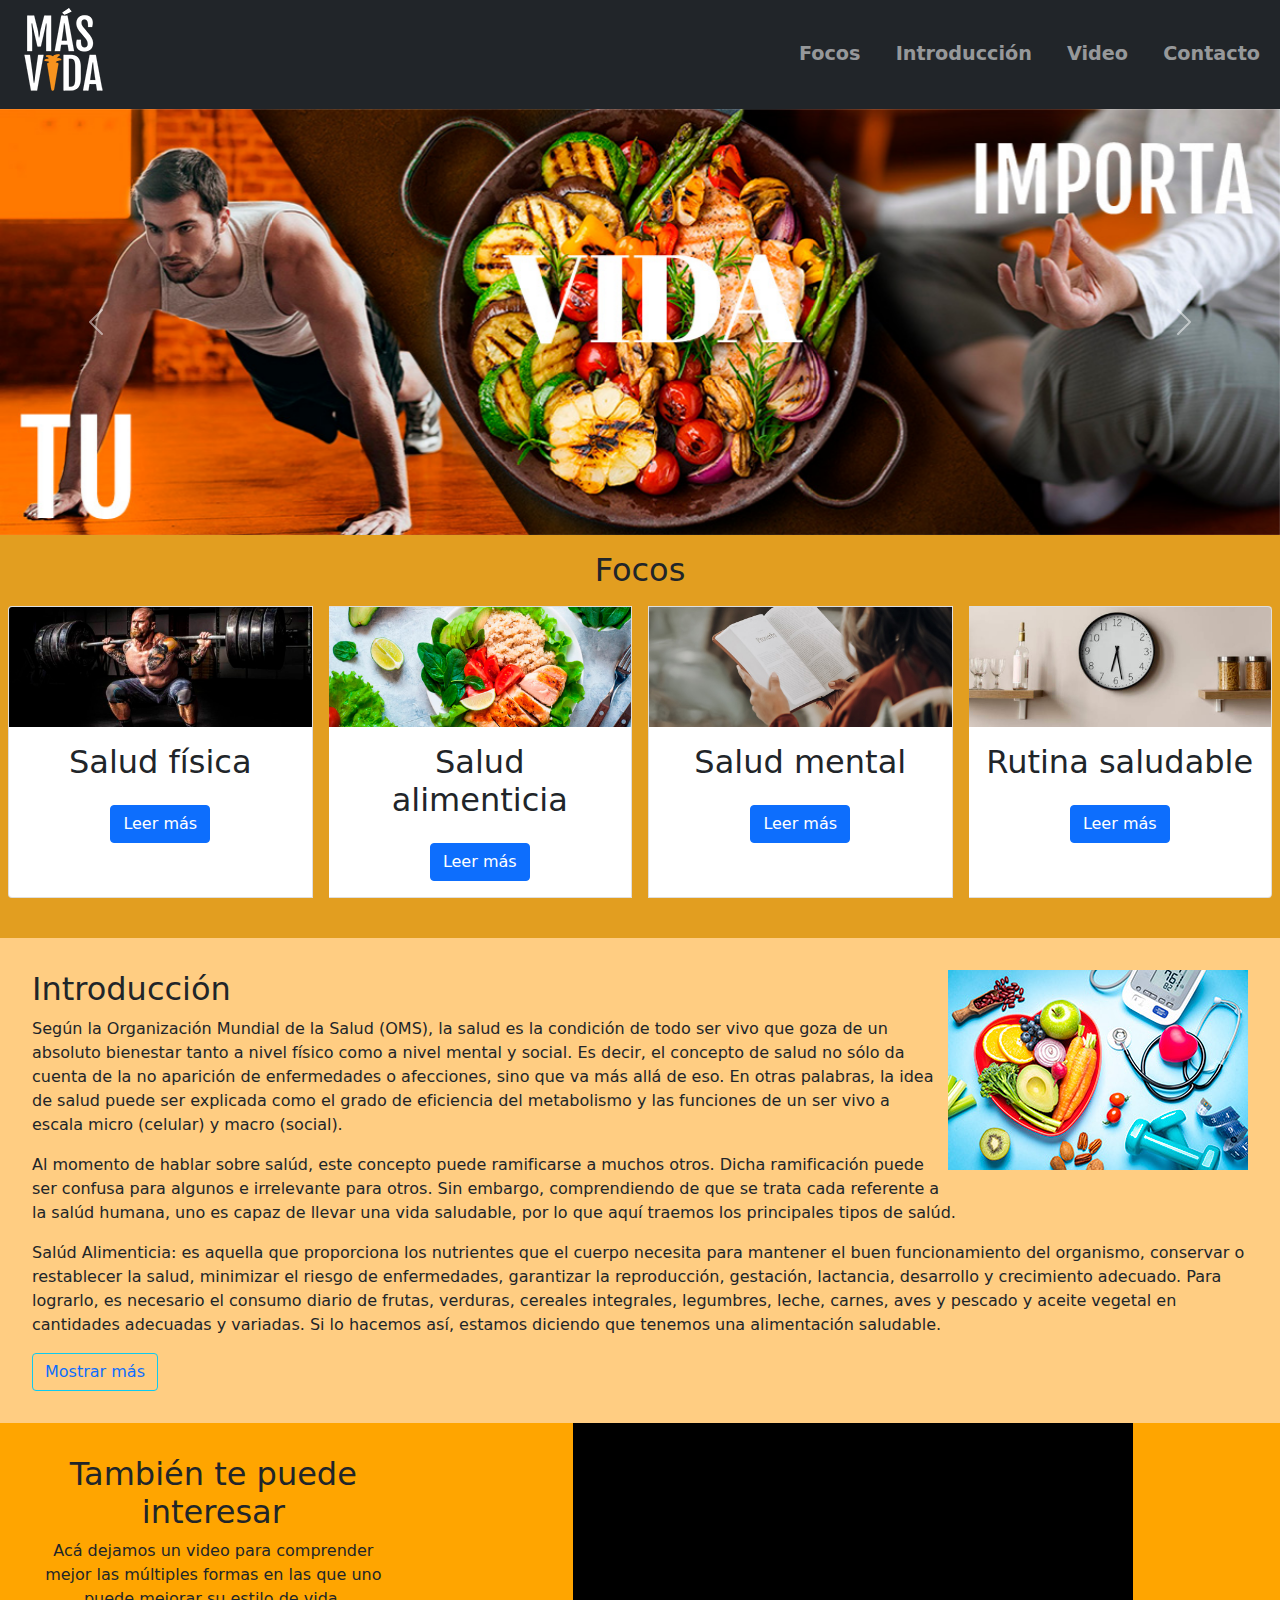
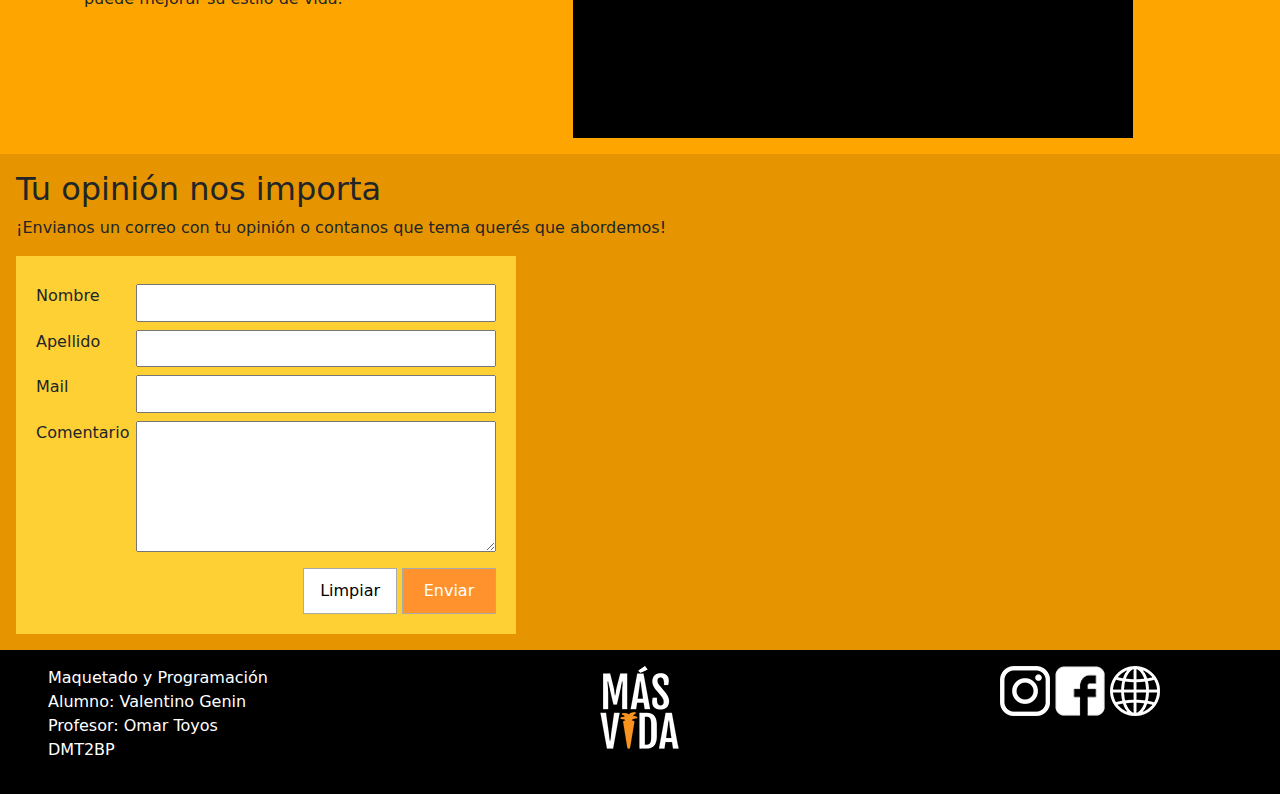
==== index.html @ 7dc846e1 "Add files via upload" ====
<!DOCTYPE html>
<html lang="es">
<head>
    <meta charset="UTF-8">
    <meta name="viewport" content="width=device-width, initial-scale=1">
    <link rel="stylesheet" href="css/bootstrap.css">
    <link rel="stylesheet" href="css/estilos.css">
    <title>Valentino Genin - DMT2BP</title>
</head>
<body>
        <header id="barra">
            <h1 id="logo">Más Vida</h1>
            <nav class="navbar navbar-expand-lg navbar-dark bg-dark">
                <div class="container-fluid">
                  <button class="navbar-toggler ms-auto py-4" type="button" data-bs-toggle="collapse" data-bs-target="#navbarNav" aria-controls="navbarNav" aria-expanded="false" aria-label="Toggle navigation">
                    <span class="navbar-toggler-icon"></span>
                  </button>
                  <div class="collapse navbar-collapse" id="navbarNav">
                    <ul class="navbar-nav ms-auto py-4">
                      <li class="nav-item">
                        <a class="nav-link" href="#focos">Focos</a>
                      </li>
                      <li class="nav-item">
                        <a class="nav-link" href="#introduccion">Introducción</a>
                      </li>
                      <li class="nav-item">
                        <a class="nav-link" href="#video">Video</a>
                      </li>
                      <li class="nav-item">
                        <a class="nav-link" href="#contacto">Contacto</a>
                      </li>
                    </ul>
                  </div>
                </div>
              </nav>
        </header>
        <section id="banners">
            <div id="carouselExampleFade" class="carousel slide carousel-fade" data-bs-ride="carousel">
                <div class="carousel-inner">
                  <div class="carousel-item active">
                    <img src="imagenes/banner.jpg" class="d-block w-100" alt="Banner Tu vida importa">
                  </div>
                  <div class="carousel-item">
                    <img src="imagenes/banner2.jpg" class="d-block w-100" alt="Banner Cambiá tu vida">
                  </div>
                </div>
                <button class="carousel-control-prev" type="button" data-bs-target="#carouselExampleFade" data-bs-slide="prev">
                  <span class="carousel-control-prev-icon" aria-hidden="true"></span>
                  <span class="visually-hidden">Anterior</span>
                </button>
                <button class="carousel-control-next" type="button" data-bs-target="#carouselExampleFade" data-bs-slide="next">
                  <span class="carousel-control-next-icon" aria-hidden="true"></span>
                  <span class="visually-hidden">Siguiente</span>
                </button>
              </div>
        </section>
    
      <section id="focos">
        <h2>Focos</h2>
      <ul class="card-group p-0 d-flex flex-column flex-lg-row">
        <li class="card m-2">
            <img class="card-img-top" src="imagenes/fitness.jpg" alt="Salud fisica">
            <div class="card-body">
                <h3 class="card-title h2">Salud física</h3>
                <a href="#" class="btn btn-primary">Leer más</a>
            </div>
        </li>
        <li class="card m-2">
            <img class="card-img-top" src="imagenes/alimento.jpg" alt="Salud alimenticia">
            <div class="card-body">
                <h3 class="card-title h2">Salud alimenticia</h3>
                <a href="#" class="btn btn-primary">Leer más</a>
            </div>
        </li>
        <li class="d-none d-lg-block d-xl-none w-100"></li>
        <li class="card m-2">
            <img class="card-img-top" src="imagenes/libro.jpg" alt="Salud mental">
            <div class="card-body">
                <h3 class="card-title h2">Salud mental</h3>
                <a href="#" class="btn btn-primary">Leer más</a>
            </div>
        </li>
        <li class="card m-2">
            <img class="card-img-top" src="imagenes/reloj.jpg" alt="Rutina saludable">
            <div class="card-body">
                <h3 class="card-title h2">Rutina saludable</h3>
                <a href="#" class="btn btn-primary">Leer más</a>
            </div>
        </li>
    </ul>
</div>
<div class="col-md">
    </section>

    <section id="introduccion">

      <picture>
        <source media="(max-width: 991px)" srcset="imagenes/salud_tablet.jpg"> 
        <source media="(max-width: 576px)" srcset="imagenes/salud_celu.jpg"> 
        <img src="imagenes/salud.jpg" class="img-fluid" alt="Salud">
    </picture>

      <div id="caja">
      <h2>Introducción</h2>
      <p>Según la Organización Mundial de la Salud (OMS), la salud es la condición de todo ser vivo que goza de un absoluto bienestar tanto a nivel físico como a nivel mental y social. Es decir, el concepto de salud no sólo da cuenta de la no aparición de enfermedades o afecciones, sino que va más allá de eso. En otras palabras, la idea de salud puede ser explicada como el grado de eficiencia del metabolismo y las funciones de un ser vivo a escala micro (celular) y macro (social).</p>
      <p>Al momento de hablar sobre salúd, este concepto puede ramificarse a muchos otros. Dicha ramificación puede ser confusa para algunos e irrelevante para otros. Sin embargo, comprendiendo de que se trata cada referente a la salúd humana, uno es capaz de llevar una vida saludable, por lo que aquí traemos los principales tipos de salúd.</p>
      <p>Salúd Alimenticia: es aquella que proporciona los nutrientes que el cuerpo necesita para mantener el buen funcionamiento del organismo, conservar o restablecer la salud, minimizar el riesgo de enfermedades, garantizar la reproducción, gestación, lactancia, desarrollo y crecimiento adecuado. Para lograrlo, es necesario el consumo diario de frutas, verduras, cereales integrales, legumbres, leche, carnes, aves y pescado y aceite vegetal en cantidades adecuadas y variadas. Si lo hacemos así, estamos diciendo que tenemos una alimentación saludable.</p>
      <p class="oculto">Salúd Física: es esencial para el mantenimiento y la prevención de las enfermedades, para todas las personas y a cualquier edad. La actividad física contribuye a la prolongación de la vida y a mejorar su calidad, a través de beneficios fisiológicos, psicológicos y sociales. Gracias a una buena salud física, tu cuerpo podrá contar con una solidez en cuanto a bienestar y carecerá de enfermedades.</p>
      <p class="oculto">Salud Mental: incluye nuestro bienestar emocional, psicológico y social. Afecta la forma en que pensamos, sentimos y actuamos cuando enfrentamos la vida. También ayuda a determinar cómo manejamos el estrés, nos relacionamos con los demás y tomamos decisiones. La salud mental es importante en todas las etapas de la vida, desde la niñez y la adolescencia hasta la adultez y la vejez.</p>
      <p class="oculto">Rutina Saludable: Si quieres comenzar a llevar un estilo de vida más saludable, lo mejor es empezar poco a poco. No sirve de nada apuntarse al gimnasio a todo correr y pretender ir de golpe 2 horas todos los días, al final lo único que se consigue es el efecto contrario y se deja a los pocos días. Te damos una serie de consejos útiles para comenzar poco a poco a adquirir hábitos de vida más saludables y sentirte mejor tanto por fuera como por dentro.</p>
      <ol class="oculto">
          
          <li>Actividad física de 30 minutos diarios</li>
          <li>Beber 2 litros de agua diarios</li>
          <li>Realizar cinco comidas al día</li>
          <li>Comer más fruta y verdura</li>
          <li>Evita las grasas saturadas y alimentos procesados</li>
          <li>No fumar, beber alcohol ni refrescos</li>
          <li>Dormir 7-8 horas diarias</li>
      </ol>
      <button type="button" class="btn btn-outline-info oculto"><a href="#" class="oculto">Mostrar menos</a></button>
      <button type="button" class="btn btn-outline-info mas"><a href="#caja" class="mas">Mostrar más</a></button>
      
  </div>
  </section>
<section id="video">
  <div class="video row">
    <article class="interes col-lg-4">
      <h2>También te puede interesar</h2>
      <p>Acá dejamos un video para comprender mejor las múltiples formas en las que uno puede mejorar su estilo de vida.</p>
    </article>
    <article class="yt col-lg-8">
      <figure>
        <div id="vea">
            <iframe src="https://www.youtube.com/embed/lesvumpmCx4" allow="accelerometer; autoplay; encrypted-media; gyroscope; picture-in-picture" allowfullscreen></iframe>
        </div>
    </figure>
    </article>
  </div>
</section>

  <aside id="contacto">
    <h2>Tu opinión nos importa</h2>
    <p>¡Envianos un correo con tu opinión o contanos que tema querés que abordemos!</p>
    <form action="recursos/enviar_formulario.php" method="post" enctype="application/x-www-form-urlencoded">
      
          <div class="control">
          <label>Nombre</label>
          <input type="text" name="nombre">
          </div>

          <div class="control">
          <label>Apellido</label>
          <input type="text" name="Apellido">
          </div>
          

      <div class="control">
          <label>Mail</label>
          <input type="email" name="mail">
      </div>

      <div class="control">
          <label>Comentario</label>
          <textarea name="comentario" cols="30" rows="5"></textarea>
      </div>

      <div>
          <input type="reset" value="Limpiar">
          <input type="submit" value="Enviar">
      </div>
  </form>
  </aside>
  <footer class="row">
    <div class="datos col-sm-4">
        <ul>
            <li>Maquetado y Programación</li>
            <li>Alumno: Valentino Genin</li>
            <li>Profesor: Omar Toyos</li>
            <li>DMT2BP</li>
        </ul>
    </div>

    <div class="col-sm-4">
        <img src="imagenes/logo.png" alt="Más Vida">
    </div>
    
    <div class="redes col-sm-4">
      <ul>
      <li><a href="https://www.instagram.com/escueladavinci/?hl=es-la" target="_blank"><img src="imagenes/ig.png" alt="Instagram"></a></li>
      <li><a href="https://www.facebook.com/EscuelaDavinci" target="_blank"><img src="imagenes/fb.png" alt="Facebook"></a></li>
      <li><a href="https://davinci.edu.ar/" target="_blank"><img src="imagenes/web.png" alt="Página"></a></li>
    </ul>
    </div>
</footer>

    <script src="js/bootstrap.bundle.min.js"></script>
</body>
</html>
---- css/estilos.css ----
* {box-sizing: border-box;}

#logo {
    width: 80px;
    height: 92px;
    background-image: url("../imagenes/logo.png");
    background-repeat: no-repeat;
    background-size: cover;
    font-size: 0;
    position: absolute;
    top: 8px;
    left: 1.5rem;
    z-index: 2;
}

header {position: relative;}

nav ul {text-align: center;}

nav ul li {font-size: larger;
            margin-left: 1em;
            font-weight: bold;}

#focos div {margin:auto;}

#focos {background-color: rgb(226, 158, 32);
        margin: 0;
        padding: 1em 0;}

#focos h2 {text-align: center;}

ul li div {text-align: center;}

ul li div a {margin-top: 1em;}

.oculto {display: none;}
                        
section #caja:target .oculto {display: block;}
                        
section #caja:target .mas {display: none;}

#introduccion div img {display: none;}

#introduccion {background-color: #ffcd82; padding: 2em;}

picture {float: right; margin-bottom: 0.5em; margin-left: 0.5em;}

#caja button a {text-decoration: none;}

iframe {
    width: 100%;
    height: 100%;
    border: 0;}

    #vea {
        width: calc(100vw - 40px - 40px);
        height: calc((100vw - 40px - 40px) * 315 / 560);
        max-width: 560px;
        max-height: 315px;
        background: black;
        margin: auto;}

.interes {padding: 2em;
            text-align: center;}

.video {background-color: orange;
        margin: 0;}

#contacto {background-color: rgb(230, 149, 0);
            padding: 1em;}

            form {
                width: 500px;
                padding: 20px;
                background-color: rgb(255, 208, 52);
            }
            
            .control {
                display: flex;
                justify-content: space-between;
                margin: .5em 0;
            }
            
            .control label {
                flex: 1 80px;
            }
            
            .control input,
            .control textarea,
            .control select,
            .control > div {
                flex: 3 300px;
                padding: .3em;
            }
            
            .control > div {
                background: white;
                border: 1px solid #aaa;
            }
            
            .control div div {
                margin: .3em 0;
            }
            
            form > div:last-child {
                display: flex;
                justify-content: flex-end;
                margin: 1em 0 0 0;
            }
            
            input[type="submit"] {
                padding: .6em 1.3em;
                background-color: rgb(255, 146, 44);
                color: white;
                border: 1px solid #aaa;
            }
            
            input[type="reset"] {
                padding: .6em 1em;
                background-color: white;
                border: 1px solid #aaa;
                margin-right: .3em;
            }

footer {background-color: black;
        color: white;
        text-align: center;
        padding: 1em;}

footer ul {list-style: none;}

footer .datos {text-align: left;}

footer .redes li {display: inline-block;}

@media screen and (max-width: 991px) {
    
    #logo {left: calc(50% - 40px);}

}

@media screen and (max-width: 576px) {

    #introduccion picture {float: none;}

}
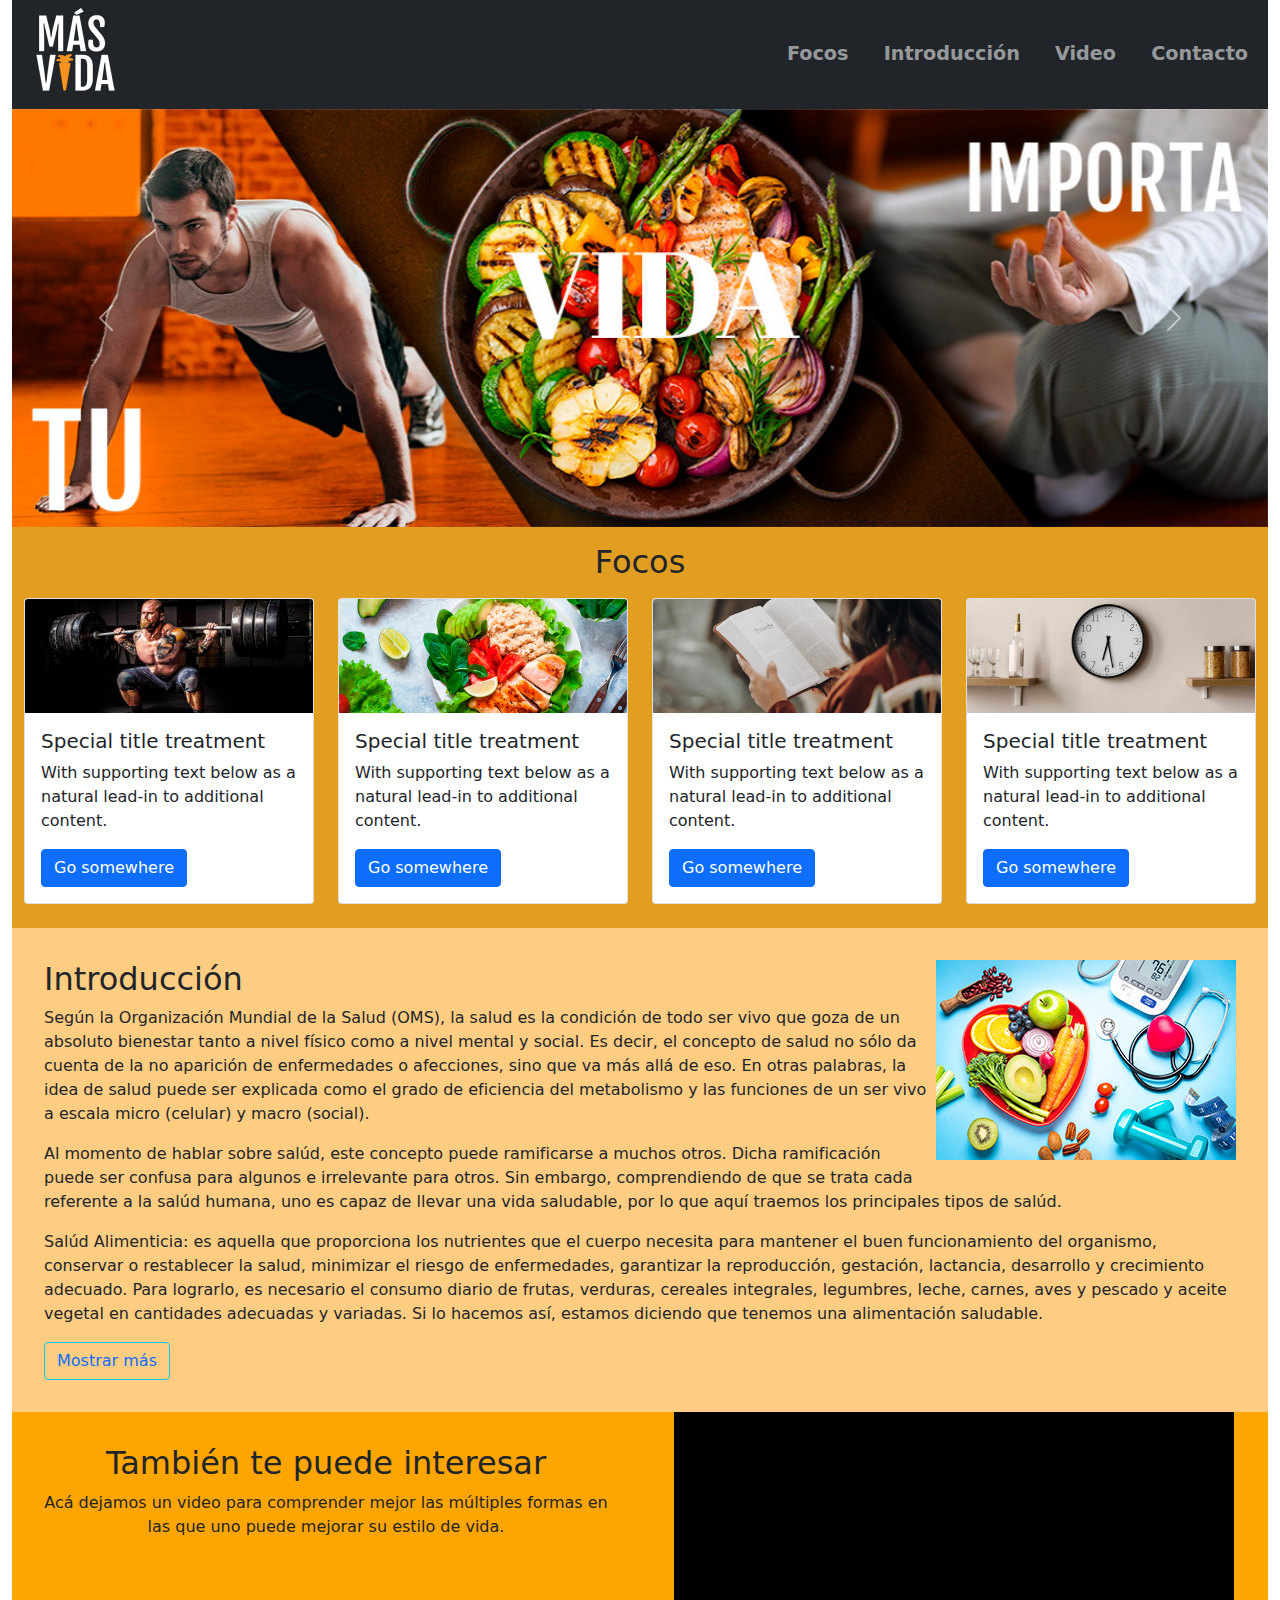
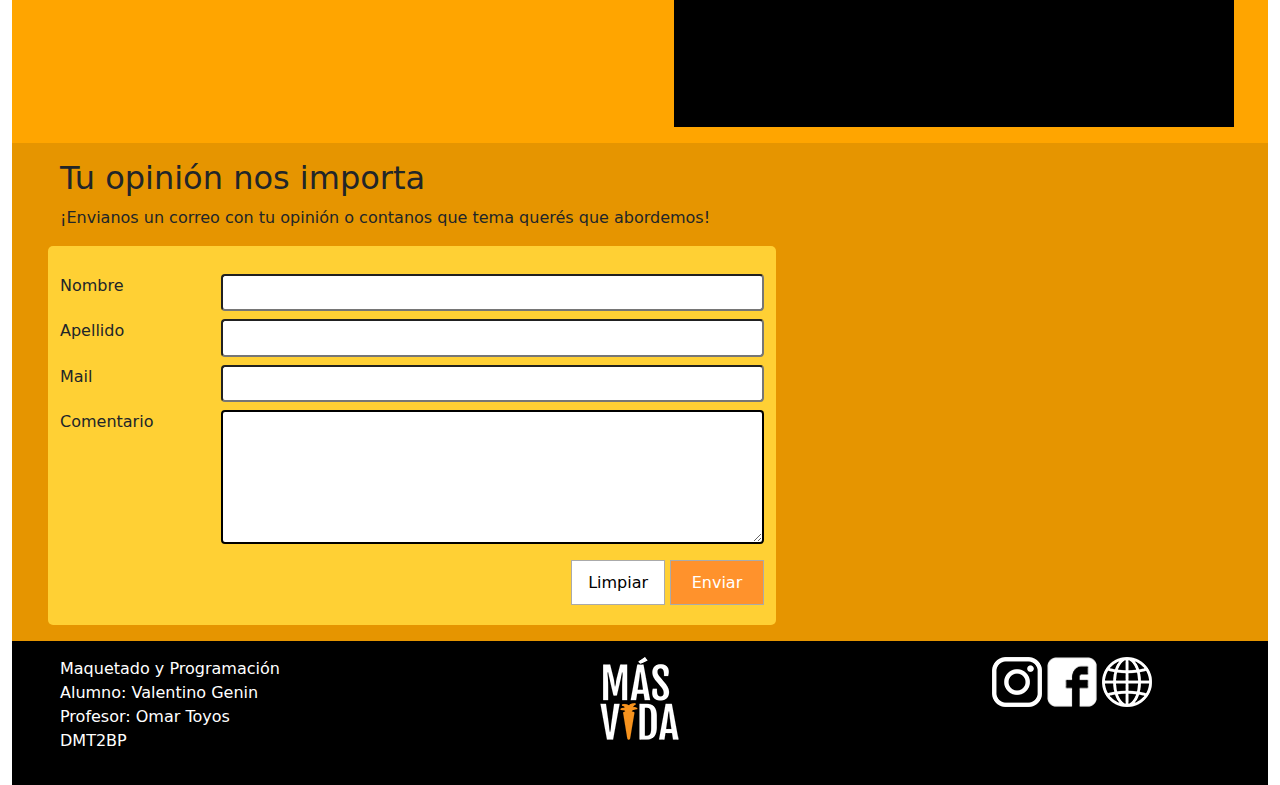
==== commit 56f2d8b8: "Add files via upload" ====
--- a/index.html
+++ b/index.html
@@ -8,170 +8,199 @@
     <title>Valentino Genin - DMT2BP</title>
 </head>
 <body>
-        <header id="barra">
-            <h1 id="logo">Más Vida</h1>
-            <nav class="navbar navbar-expand-lg navbar-dark bg-dark">
-                <div class="container-fluid">
-                  <button class="navbar-toggler ms-auto py-4" type="button" data-bs-toggle="collapse" data-bs-target="#navbarNav" aria-controls="navbarNav" aria-expanded="false" aria-label="Toggle navigation">
-                    <span class="navbar-toggler-icon"></span>
-                  </button>
-                  <div class="collapse navbar-collapse" id="navbarNav">
-                    <ul class="navbar-nav ms-auto py-4">
-                      <li class="nav-item">
-                        <a class="nav-link" href="#focos">Focos</a>
-                      </li>
-                      <li class="nav-item">
-                        <a class="nav-link" href="#introduccion">Introducción</a>
-                      </li>
-                      <li class="nav-item">
-                        <a class="nav-link" href="#video">Video</a>
-                      </li>
-                      <li class="nav-item">
-                        <a class="nav-link" href="#contacto">Contacto</a>
-                      </li>
-                    </ul>
-                  </div>
-                </div>
-              </nav>
-        </header>
-        <section id="banners">
-            <div id="carouselExampleFade" class="carousel slide carousel-fade" data-bs-ride="carousel">
-                <div class="carousel-inner">
-                  <div class="carousel-item active">
-                    <img src="imagenes/banner.jpg" class="d-block w-100" alt="Banner Tu vida importa">
-                  </div>
-                  <div class="carousel-item">
-                    <img src="imagenes/banner2.jpg" class="d-block w-100" alt="Banner Cambiá tu vida">
-                  </div>
-                </div>
-                <button class="carousel-control-prev" type="button" data-bs-target="#carouselExampleFade" data-bs-slide="prev">
-                  <span class="carousel-control-prev-icon" aria-hidden="true"></span>
-                  <span class="visually-hidden">Anterior</span>
-                </button>
-                <button class="carousel-control-next" type="button" data-bs-target="#carouselExampleFade" data-bs-slide="next">
-                  <span class="carousel-control-next-icon" aria-hidden="true"></span>
-                  <span class="visually-hidden">Siguiente</span>
-                </button>
+  <div class="container-fluid">
+
+    <header id="barra">
+        <h1 id="logo">Más Vida</h1>
+        <nav class="navbar navbar-expand-lg navbar-dark bg-dark">
+            <div class="container-fluid">
+              <button class="navbar-toggler ms-auto py-4" type="button" data-bs-toggle="collapse" data-bs-target="#navbarNav" aria-controls="navbarNav" aria-expanded="false" aria-label="Toggle navigation">
+                <span class="navbar-toggler-icon"></span>
+              </button>
+              <div class="collapse navbar-collapse" id="navbarNav">
+                <ul class="navbar-nav ms-auto py-4">
+                  <li class="nav-item">
+                    <a class="nav-link" href="#focos">Focos</a>
+                  </li>
+                  <li class="nav-item">
+                    <a class="nav-link" href="#introduccion">Introducción</a>
+                  </li>
+                  <li class="nav-item">
+                    <a class="nav-link" href="#video">Video</a>
+                  </li>
+                  <li class="nav-item">
+                    <a class="nav-link" href="#contacto">Contacto</a>
+                  </li>
+                </ul>
               </div>
-        </section>
-    
-      <section id="focos">
-        <h2>Focos</h2>
-      <ul class="card-group p-0 d-flex flex-column flex-lg-row">
-        <li class="card m-2">
-            <img class="card-img-top" src="imagenes/fitness.jpg" alt="Salud fisica">
-            <div class="card-body">
-                <h3 class="card-title h2">Salud física</h3>
-                <a href="#" class="btn btn-primary">Leer más</a>
             </div>
-        </li>
-        <li class="card m-2">
-            <img class="card-img-top" src="imagenes/alimento.jpg" alt="Salud alimenticia">
-            <div class="card-body">
-                <h3 class="card-title h2">Salud alimenticia</h3>
-                <a href="#" class="btn btn-primary">Leer más</a>
+          </nav>
+    </header>
+
+    <section id="banners">
+        <div id="carouselExampleFade" class="carousel slide carousel-fade" data-bs-ride="carousel">
+            <div class="carousel-inner">
+              <div class="carousel-item active">
+                <img src="imagenes/banner.jpg" class="d-block w-100" alt="Banner Tu vida importa">
+              </div>
+              <div class="carousel-item">
+                <img src="imagenes/banner2.jpg" class="d-block w-100" alt="Banner Cambiá tu vida">
+              </div>
             </div>
-        </li>
-        <li class="d-none d-lg-block d-xl-none w-100"></li>
-        <li class="card m-2">
-            <img class="card-img-top" src="imagenes/libro.jpg" alt="Salud mental">
-            <div class="card-body">
-                <h3 class="card-title h2">Salud mental</h3>
-                <a href="#" class="btn btn-primary">Leer más</a>
-            </div>
-        </li>
-        <li class="card m-2">
-            <img class="card-img-top" src="imagenes/reloj.jpg" alt="Rutina saludable">
-            <div class="card-body">
-                <h3 class="card-title h2">Rutina saludable</h3>
-                <a href="#" class="btn btn-primary">Leer más</a>
-            </div>
-        </li>
-    </ul>
-</div>
+            <button class="carousel-control-prev" type="button" data-bs-target="#carouselExampleFade" data-bs-slide="prev">
+              <span class="carousel-control-prev-icon" aria-hidden="true"></span>
+              <span class="visually-hidden">Anterior</span>
+            </button>
+            <button class="carousel-control-next" type="button" data-bs-target="#carouselExampleFade" data-bs-slide="next">
+              <span class="carousel-control-next-icon" aria-hidden="true"></span>
+              <span class="visually-hidden">Siguiente</span>
+            </button>
+          </div>
+    </section>
+
+  <section class="container-fluid" id="focos">
+    <h2>Focos</h2>
+    <div class="row"> 
+
+      <div class="col-md-6 col-lg-3">
+        <div class="card">
+          <img src="imagenes/fitness.jpg" class="card-img-top" alt="...">
+          <div class="card-body">
+            <h5 class="card-title">Special title treatment</h5>
+            <p class="card-text">With supporting text below as a natural lead-in to additional content.</p>
+            <a href="#" class="btn btn-primary">Go somewhere</a>
+          </div>
+        </div>
+      </div>
+      <div class="col-md-6 col-lg-3">
+        <div class="card">
+          <img src="imagenes/alimento.jpg" class="card-img-top" alt="...">
+          <div class="card-body">
+            <h5 class="card-title">Special title treatment</h5>
+            <p class="card-text">With supporting text below as a natural lead-in to additional content.</p>
+            <a href="#" class="btn btn-primary">Go somewhere</a>
+          </div>
+        </div>
+      </div>
+      <div class="col-md-6 col-lg-3">
+        <div class="card">
+          <img src="imagenes/libro.jpg" class="card-img-top" alt="...">
+          <div class="card-body">
+            <h5 class="card-title">Special title treatment</h5>
+            <p class="card-text">With supporting text below as a natural lead-in to additional content.</p>
+            <a href="#" class="btn btn-primary">Go somewhere</a>
+          </div>
+        </div>
+      </div>
+      <div class="col-md-6 col-lg-3">
+        <div class="card">
+          <img src="imagenes/reloj.jpg" class="card-img-top" alt="...">
+          <div class="card-body">
+            <h5 class="card-title">Special title treatment</h5>
+            <p class="card-text">With supporting text below as a natural lead-in to additional content.</p>
+            <a href="#" class="btn btn-primary">Go somewhere</a>
+          </div>
+        </div>
+      </div>
+
+
+
+
+    </div>
+
+
 <div class="col-md">
-    </section>
-
-    <section id="introduccion">
-
-      <picture>
-        <source media="(max-width: 991px)" srcset="imagenes/salud_tablet.jpg"> 
-        <source media="(max-width: 576px)" srcset="imagenes/salud_celu.jpg"> 
-        <img src="imagenes/salud.jpg" class="img-fluid" alt="Salud">
-    </picture>
-
-      <div id="caja">
-      <h2>Introducción</h2>
-      <p>Según la Organización Mundial de la Salud (OMS), la salud es la condición de todo ser vivo que goza de un absoluto bienestar tanto a nivel físico como a nivel mental y social. Es decir, el concepto de salud no sólo da cuenta de la no aparición de enfermedades o afecciones, sino que va más allá de eso. En otras palabras, la idea de salud puede ser explicada como el grado de eficiencia del metabolismo y las funciones de un ser vivo a escala micro (celular) y macro (social).</p>
-      <p>Al momento de hablar sobre salúd, este concepto puede ramificarse a muchos otros. Dicha ramificación puede ser confusa para algunos e irrelevante para otros. Sin embargo, comprendiendo de que se trata cada referente a la salúd humana, uno es capaz de llevar una vida saludable, por lo que aquí traemos los principales tipos de salúd.</p>
-      <p>Salúd Alimenticia: es aquella que proporciona los nutrientes que el cuerpo necesita para mantener el buen funcionamiento del organismo, conservar o restablecer la salud, minimizar el riesgo de enfermedades, garantizar la reproducción, gestación, lactancia, desarrollo y crecimiento adecuado. Para lograrlo, es necesario el consumo diario de frutas, verduras, cereales integrales, legumbres, leche, carnes, aves y pescado y aceite vegetal en cantidades adecuadas y variadas. Si lo hacemos así, estamos diciendo que tenemos una alimentación saludable.</p>
-      <p class="oculto">Salúd Física: es esencial para el mantenimiento y la prevención de las enfermedades, para todas las personas y a cualquier edad. La actividad física contribuye a la prolongación de la vida y a mejorar su calidad, a través de beneficios fisiológicos, psicológicos y sociales. Gracias a una buena salud física, tu cuerpo podrá contar con una solidez en cuanto a bienestar y carecerá de enfermedades.</p>
-      <p class="oculto">Salud Mental: incluye nuestro bienestar emocional, psicológico y social. Afecta la forma en que pensamos, sentimos y actuamos cuando enfrentamos la vida. También ayuda a determinar cómo manejamos el estrés, nos relacionamos con los demás y tomamos decisiones. La salud mental es importante en todas las etapas de la vida, desde la niñez y la adolescencia hasta la adultez y la vejez.</p>
-      <p class="oculto">Rutina Saludable: Si quieres comenzar a llevar un estilo de vida más saludable, lo mejor es empezar poco a poco. No sirve de nada apuntarse al gimnasio a todo correr y pretender ir de golpe 2 horas todos los días, al final lo único que se consigue es el efecto contrario y se deja a los pocos días. Te damos una serie de consejos útiles para comenzar poco a poco a adquirir hábitos de vida más saludables y sentirte mejor tanto por fuera como por dentro.</p>
-      <ol class="oculto">
-          
-          <li>Actividad física de 30 minutos diarios</li>
-          <li>Beber 2 litros de agua diarios</li>
-          <li>Realizar cinco comidas al día</li>
-          <li>Comer más fruta y verdura</li>
-          <li>Evita las grasas saturadas y alimentos procesados</li>
-          <li>No fumar, beber alcohol ni refrescos</li>
-          <li>Dormir 7-8 horas diarias</li>
-      </ol>
-      <button type="button" class="btn btn-outline-info oculto"><a href="#" class="oculto">Mostrar menos</a></button>
-      <button type="button" class="btn btn-outline-info mas"><a href="#caja" class="mas">Mostrar más</a></button>
+    </div>
+</section>
+
+<section id="introduccion" class="container-fluid">
+
+  <picture>
+    <source media="(max-width: 991px)" srcset="imagenes/salud_tablet.jpg"> 
+    <source media="(max-width: 576px)" srcset="imagenes/salud_celu.jpg"> 
+    <img src="imagenes/salud.jpg" class="img-fluid" alt="Salud">
+</picture>
+
+  <div id="caja">
+  <h2>Introducción</h2>
+  <p>Según la Organización Mundial de la Salud (OMS), la salud es la condición de todo ser vivo que goza de un absoluto bienestar tanto a nivel físico como a nivel mental y social. Es decir, el concepto de salud no sólo da cuenta de la no aparición de enfermedades o afecciones, sino que va más allá de eso. En otras palabras, la idea de salud puede ser explicada como el grado de eficiencia del metabolismo y las funciones de un ser vivo a escala micro (celular) y macro (social).</p>
+  <p>Al momento de hablar sobre salúd, este concepto puede ramificarse a muchos otros. Dicha ramificación puede ser confusa para algunos e irrelevante para otros. Sin embargo, comprendiendo de que se trata cada referente a la salúd humana, uno es capaz de llevar una vida saludable, por lo que aquí traemos los principales tipos de salúd.</p>
+  <p>Salúd Alimenticia: es aquella que proporciona los nutrientes que el cuerpo necesita para mantener el buen funcionamiento del organismo, conservar o restablecer la salud, minimizar el riesgo de enfermedades, garantizar la reproducción, gestación, lactancia, desarrollo y crecimiento adecuado. Para lograrlo, es necesario el consumo diario de frutas, verduras, cereales integrales, legumbres, leche, carnes, aves y pescado y aceite vegetal en cantidades adecuadas y variadas. Si lo hacemos así, estamos diciendo que tenemos una alimentación saludable.</p>
+  <p class="oculto">Salúd Física: es esencial para el mantenimiento y la prevención de las enfermedades, para todas las personas y a cualquier edad. La actividad física contribuye a la prolongación de la vida y a mejorar su calidad, a través de beneficios fisiológicos, psicológicos y sociales. Gracias a una buena salud física, tu cuerpo podrá contar con una solidez en cuanto a bienestar y carecerá de enfermedades.</p>
+  <p class="oculto">Salud Mental: incluye nuestro bienestar emocional, psicológico y social. Afecta la forma en que pensamos, sentimos y actuamos cuando enfrentamos la vida. También ayuda a determinar cómo manejamos el estrés, nos relacionamos con los demás y tomamos decisiones. La salud mental es importante en todas las etapas de la vida, desde la niñez y la adolescencia hasta la adultez y la vejez.</p>
+  <p class="oculto">Rutina Saludable: Si quieres comenzar a llevar un estilo de vida más saludable, lo mejor es empezar poco a poco. No sirve de nada apuntarse al gimnasio a todo correr y pretender ir de golpe 2 horas todos los días, al final lo único que se consigue es el efecto contrario y se deja a los pocos días. Te damos una serie de consejos útiles para comenzar poco a poco a adquirir hábitos de vida más saludables y sentirte mejor tanto por fuera como por dentro.</p>
+  <ol class="oculto">
       
-  </div>
-  </section>
+      <li>Actividad física de 30 minutos diarios</li>
+      <li>Beber 2 litros de agua diarios</li>
+      <li>Realizar cinco comidas al día</li>
+      <li>Comer más fruta y verdura</li>
+      <li>Evita las grasas saturadas y alimentos procesados</li>
+      <li>No fumar, beber alcohol ni refrescos</li>
+      <li>Dormir 7-8 horas diarias</li>
+  </ol>
+  <button type="button" class="btn btn-outline-info oculto"><a href="#" class="oculto">Mostrar menos</a></button>
+  <button type="button" class="btn btn-outline-info mas"><a href="#caja" class="mas">Mostrar más</a></button>
+  
+</div>
+</section>
 <section id="video">
-  <div class="video row">
-    <article class="interes col-lg-4">
-      <h2>También te puede interesar</h2>
-      <p>Acá dejamos un video para comprender mejor las múltiples formas en las que uno puede mejorar su estilo de vida.</p>
-    </article>
-    <article class="yt col-lg-8">
-      <figure>
-        <div id="vea">
-            <iframe src="https://www.youtube.com/embed/lesvumpmCx4" allow="accelerometer; autoplay; encrypted-media; gyroscope; picture-in-picture" allowfullscreen></iframe>
-        </div>
-    </figure>
-    </article>
-  </div>
+<div class="video row">
+<div class="interes col-lg-6">
+  <h2>También te puede interesar</h2>
+  <p>Acá dejamos un video para comprender mejor las múltiples formas en las que uno puede mejorar su estilo de vida.</p>
+</div>
+<div class="yt col-lg-6">
+  <figure>
+    <div id="vea">
+        <iframe src="https://www.youtube.com/embed/lesvumpmCx4" allow="accelerometer; autoplay; encrypted-media; gyroscope; picture-in-picture" allowfullscreen></iframe>
+    </div>
+</figure>
+</div>
+</div>
 </section>
 
-  <aside id="contacto">
+<aside id="contacto">
+
+  <div class="row">
     <h2>Tu opinión nos importa</h2>
     <p>¡Envianos un correo con tu opinión o contanos que tema querés que abordemos!</p>
-    <form action="recursos/enviar_formulario.php" method="post" enctype="application/x-www-form-urlencoded">
+    <form class="col-lg-7"  action="contacto/enviar_formulario.php" method="post" enctype="application/x-www-form-urlencoded">
       
           <div class="control">
           <label>Nombre</label>
           <input type="text" name="nombre">
           </div>
-
+  
           <div class="control">
           <label>Apellido</label>
           <input type="text" name="Apellido">
           </div>
           
-
+  
       <div class="control">
           <label>Mail</label>
           <input type="email" name="mail">
       </div>
-
+  
       <div class="control">
           <label>Comentario</label>
           <textarea name="comentario" cols="30" rows="5"></textarea>
       </div>
-
+  
       <div>
           <input type="reset" value="Limpiar">
           <input type="submit" value="Enviar">
       </div>
   </form>
-  </aside>
-  <footer class="row">
+  </div>
+
+
+</aside>
+
+
+<footer>
+  <div class="row">
     <div class="datos col-sm-4">
         <ul>
             <li>Maquetado y Programación</li>
@@ -180,19 +209,24 @@
             <li>DMT2BP</li>
         </ul>
     </div>
-
+  
     <div class="col-sm-4">
         <img src="imagenes/logo.png" alt="Más Vida">
     </div>
     
-    <div class="redes col-sm-4">
-      <ul>
+    <div class="col-sm-4">
+      <ul class="redes">
       <li><a href="https://www.instagram.com/escueladavinci/?hl=es-la" target="_blank"><img src="imagenes/ig.png" alt="Instagram"></a></li>
       <li><a href="https://www.facebook.com/EscuelaDavinci" target="_blank"><img src="imagenes/fb.png" alt="Facebook"></a></li>
       <li><a href="https://davinci.edu.ar/" target="_blank"><img src="imagenes/web.png" alt="Página"></a></li>
     </ul>
     </div>
+  </div>
+
 </footer>
+
+
+  </div>
 
     <script src="js/bootstrap.bundle.min.js"></script>
 </body>
--- a/css/estilos.css
+++ b/css/estilos.css
@@ -1,4 +1,4 @@
-* {box-sizing: border-box;}
+
 
 #logo {
     width: 80px;
@@ -22,6 +22,8 @@
             font-weight: bold;}
 
 #focos div {margin:auto;}
+
+#focos .card {margin: 0.5em auto}
 
 #focos {background-color: rgb(226, 158, 32);
         margin: 0;
@@ -66,13 +68,20 @@
 .video {background-color: orange;
         margin: 0;}
 
+        #video {vertical-align: middle;}
+
 #contacto {background-color: rgb(230, 149, 0);
             padding: 1em;}
+
+            #contacto h2 {margin-left: 1em;}
+            #contacto p {margin-left: 2em;}
 
             form {
                 width: 500px;
                 padding: 20px;
                 background-color: rgb(255, 208, 52);
+                border-radius: 5px;
+                margin-left: 2em;
             }
             
             .control {
@@ -133,6 +142,10 @@
 
 footer .redes li {display: inline-block;}
 
+.control input {border-radius: 4px;}
+.control textarea {border: 2px solid black;
+                    border-radius: 4px;}
+
 @media screen and (max-width: 991px) {
     
     #logo {left: calc(50% - 40px);}
